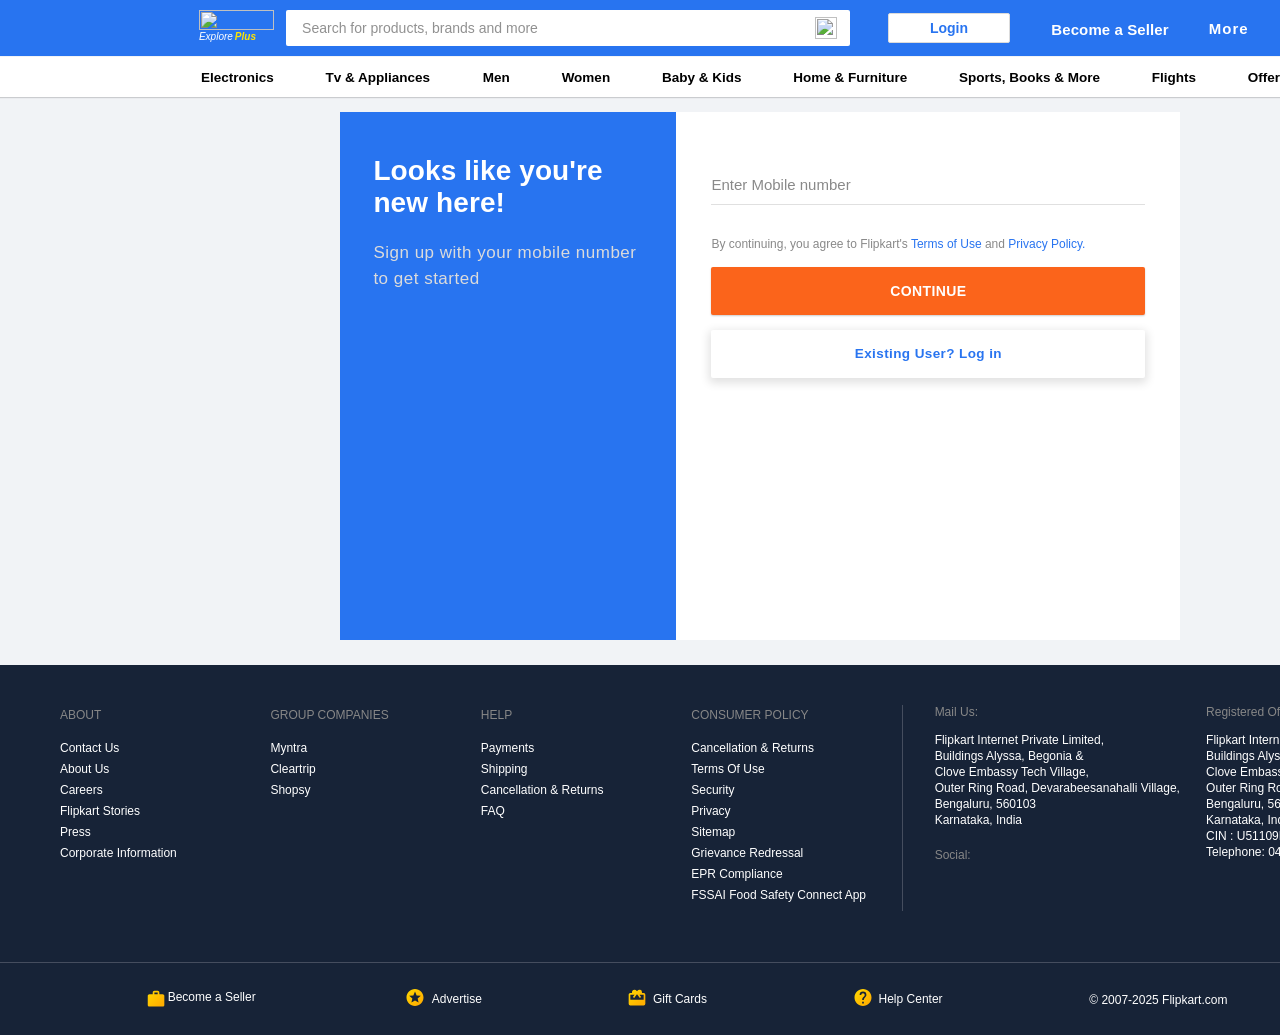
==== signup.html @ e54015f4 "CART COMPLETE" ====
<!DOCTYPE html>
<html lang="en">

<head>
    <meta charset="UTF-8">
    <meta name="viewport" content="width=device-width, initial-scale=1.0">
    <title>Online Shopping, India, Books, Store, Flipkart</title>
    <link rel="shortcut icon" href="assets/images/navbar logos/img 7 favicon.png" type="image/x-icon">
    <link rel="stylesheet" href="assets/css/signup.css">
</head>

<body>
    <header>
        <div class="headerbox1"></div>
        <div class="headerboxes">
            <div class="headerbox2">
                <div class="flipkartlogo">
                    <div class="logoimg"><img src="assets/images/login page/HEADER/img 1 flipkart.png" alt=""></div>
                    <div class="logotxt"><a href="#">Explore<span>Plus</span><img
                                src="assets/images/login page/HEADER/img 2 star.png" width="10px" height="10px"
                                alt=""></a></div>
                </div>
            </div>
            <div class="headerbox3">
                <div class="search">
                    <input type="text" title="Search for products, brands and more" name="" id=""
                        placeholder="Search for products, brands and more">
                </div>
                <div class="searchicon">
                    <button><img src="assets/images/login page/HEADER/img5 search.svg" width="22px" height="22px"
                            alt=""></button>
                </div>
            </div>
            <div class="headerbox4">
                <button class="loginbtn"><a href="login.html">Login</a></button>
            </div>
            <div class="headerbox5"><span>Become a Seller</span></div>
            <div class="headerbox6">
                <div class="morebtn">More</div>
                <div class="moreimg"><img src="assets/images/login page/HEADER/img 4 down arrow.svg" alt=""></div>
            </div>
            <div class="headerbox7">
                <div class="cartimg"><img src="assets/images/login page/HEADER/img 3 cart.svg" alt=""></div>
                <div class="cartbtn">Cart</div>
            </div>
        </div>
        <div class="headerbox1"></div>
    </header>
    <main>
        <section class="section1">
            <span>Electronics <img src="assets/images/navbar logos/arrow-down-sign-to-navigate.png" alt=""></span>
            <span>Tv & Appliances <img src="assets/images/navbar logos/arrow-down-sign-to-navigate.png" alt=""></span>
            <span class="mensection">Men <img src="assets/images/navbar logos/arrow-down-sign-to-navigate.png"
                    alt=""></span>
            <span>Women <img src="assets/images/navbar logos/arrow-down-sign-to-navigate.png" alt=""></span>
            <span>Baby & Kids <img src="assets/images/navbar logos/arrow-down-sign-to-navigate.png" alt=""></span>
            <span>Home & Furniture <img src="assets/images/navbar logos/arrow-down-sign-to-navigate.png" alt=""></span>
            <span>Sports, Books & More <img src="assets/images/navbar logos/arrow-down-sign-to-navigate.png"
                    alt=""></span>
            <span>Flights <img src="assets/images/navbar logos/arrow-down-sign-to-navigate.png" alt=""></span>
            <span>Offer Zone <img src="assets/images/navbar logos/arrow-down-sign-to-navigate.png" alt=""></span>
        </section>
        <section class="section2">
            <div class="section2box1"><span class="txt1">Looks like you're new here!</span><span class="txt2">Sign up
                    with your mobile number to get started</span><img
                    src="assets/images/login page/HEADER/img 6 loginlogo.png" alt="">
            </div>
            <div class="section2box2">
                <form action="">
                    <input type="text" name="" id="" placeholder="Enter Mobile number">
                    <br><br>
                    <div class="formlinks">By continuing, you agree to Flipkart's <a href="">Terms of Use</a> and <a
                            href="">Privacy
                            Policy.</a></div>
                    <button>CONTINUE</button>
                    <button class="newlink"><a href="login.html">Existing User? Log in</a></button>

                </form>
            </div>
        </section>
        <footer>
            <section class="thirdsectionfooter">
                <div class="footerone">
                    <div class="footeronecontent">
                        <div class="foctxt">ABOUT</div>
                        <div class="foctxt1">
                            <ul>
                                <li><a href="#">Contact Us</a></li>
                                <li><a href="#">About Us</a></li>
                                <li><a href="#">Careers</a></li>
                                <li><a href="#">Flipkart Stories</a></li>
                                <li><a href="#">Press</a></li>
                                <li><a href="#">Corporate Information</a></li>
                            </ul>
                        </div>
                    </div>
                    <div class="footeronecontent">
                        <div class="foctxt">GROUP COMPANIES</div>
                        <div class="foctxt1">
                            <ul>
                                <li><a href="#">Myntra</a></li>
                                <li><a href="#">Cleartrip</a></li>
                                <li><a href="#">Shopsy</a></li>
                            </ul>
                        </div>
                    </div>
                    <div class="footeronecontent">
                        <div class="foctxt">HELP</div>
                        <div class="foctxt1">
                            <ul>
                                <li><a href="#">Payments</a></li>
                                <li><a href="#">Shipping</a></li>
                                <li><a href="#">Cancellation & Returns</a></li>
                                <li><a href="#">FAQ</a></li>
                            </ul>
                        </div>
                    </div>
                    <div class="footeronecontent">
                        <div class="foctxt">CONSUMER POLICY</div>
                        <div class="foctxt1">
                            <ul>
                                <li><a href="#">Cancellation & Returns</a></li>
                                <li><a href="#">Terms Of Use</a></li>
                                <li><a href="#">Security</a></li>
                                <li><a href="#">Privacy</a></li>
                                <li><a href="#">Sitemap</a></li>
                                <li><a href="#">Grievance Redressal</a></li>
                                <li><a href="#">EPR Compliance</a></li>
                                <li><a href="#">FSSAI Food Safety Connect App</a></li>
                            </ul>
                        </div>
                    </div>
                    <div class="footertwocontent1">
                        <div class="foctxt">Mail Us:</div>
                        <div class="foctxt1">
                            <ul>
                                <li><a href="#">Flipkart Internet Private Limited,</a></li>
                                <li><a href="#">Buildings Alyssa, Begonia &</a></li>
                                <li><a href="#">Clove Embassy Tech Village,</a></li>
                                <li><a href="#">Outer Ring Road, Devarabeesanahalli Village,</a></li>
                                <li><a href="#">Bengaluru, 560103</a></li>
                                <li><a href="#">Karnataka, India</a></li>
                            </ul>
                        </div>
                        <div class="sociallinks">
                            <div class="sociallinkstxt">Social:</div>
                            <div class="sociallinkslogo">
                                <ul>
                                    <li><a href=""><img src="assets/images/footer images/facebook.svg" alt=""></a></li>
                                    <li><a href=""><img src="assets/images/footer images/twitter.svg" alt=""></a></li>
                                    <li><a href=""><img src="assets/images/footer images/youtube.svg" alt=""></a></li>
                                </ul>
                            </div>
                        </div>
                    </div>
                    <div class="footertwocontent2">
                        <div class="foctxt">Registered Office Address:</div>
                        <div class="foctxt1">
                            <ul>
                                <li><a href="#">Flipkart Internet Private Limited,</a></li>
                                <li><a href="#">Buildings Alyssa, Begonia &</a></li>
                                <li><a href="#">Clove Embassy Tech Village,</a></li>
                                <li><a href="#">Outer Ring Road, Devarabeesanahalli Village,</a></li>
                                <li><a href="#">Bengaluru, 560103</a></li>
                                <li><a href="#">Karnataka, India</a></li>
                                <li><a href="#">CIN : U51109KA2012PTC066107</a></li>
                                <li><a href="#">Telephone: 044-45614700/044-67415800</a></li>
                            </ul>
                        </div>
                    </div>
                </div>
                <div class="footertwo">
                    <div class="footerflex">
                        <div><img src="assets/images/login page/footer/img 1 seller.svg" alt="" width="18px"
                                height="17px"></div>
                        <span>Become a Seller</span>
                    </div>
                    <div class="footerflex2">
                        <div><img src="assets/images/login page/footer/img 2 advertise.svg" alt="" width="18px"
                                height="17px">
                        </div>
                        <span>Advertise
                        </span>
                    </div>
                    <div class="footerflex3">
                        <div><img src="assets/images/login page/footer/img 3 gifts.svg" alt="" width="18px"
                                height="17px">
                        </div>
                        <span>Gift Cards</span>
                    </div>
                    <div class="footerflex4">
                        <div><img src="assets/images/login page/footer/img 4 help.svg" width="18px" height="17px"
                                alt=""></div>
                        <span>Help Center</span>
                    </div>
                    <div class="footerflex1">
                        <span>© 2007-2025 Flipkart.com</span>
                    </div>

                    <div class="footerflex5">
                        <div><img src="assets/images/footer images/atmcards.svg" alt=""></div>
                    </div>
                </div>
            </section>
        </footer>
    </main>
</body>

</html>
---- assets/css/signup.css ----
* {
    margin: 0;
    padding: 0;
    box-sizing: border-box;
    font-family: Inter, -apple-system, Helvetica, Arial, sans-serif;
}

body {
    width: 100%;
    background-color: #f1f3f6;
    font-size: 14px;
    font-weight: 400;
}

html {
    width: 1520.8px;
}

/* body::-webkit-scrollbar {
    display: none;
} */
/* Styling header part */
header {
    width: 100%;
    height: 56px;
    /* border: 1px solid black; */
    background-color: #2874f0;
    position: sticky;
    display: flex;
    justify-content: space-between;
    top: 0px;
    bottom: 56px;
}

/* Divs indside header */

.headerbox1 {
    width: 124px;
    height: 56px;
}

.headerboxes {
    width: 1248px;
    height: 56px;
    /* border: 1px solid black; */
    margin: 0px 12.4px;
    display: flex;
}

.headerbox2 {
    width: 137.56px;
    height: 56px;
    display: flex;
    justify-content: right;
    align-items: center;
}

.flipkartlogo {
    width: 75px;
    height: 56px;
    display: flex;
    flex-direction: column;
    align-items: center;
    margin-top: 19px;
}

.logoimg {
    width: 75px;
    height: 20.11px;
}

.logoimg img {
    width: 100%;
    height: 100%;
}

.logotxt {
    width: 75px;
    height: 15.4px;
    display: flex;
    font-style: italic;
}

.logotxt a {
    text-decoration: none;
    color: white;
    font-size: 10px;
    font-weight: 500;
}

.logotxt a span {

    color: #ffe500;
    font-weight: 600;
    margin-right: 2px;
    margin-left: 2px;
}

.headerbox3 {
    width: 581.64px;
    height: 56px;
    /* border: 1px solid black; */
    display: flex;
    align-items: center;
    justify-content: space-around;
}

.search input {
    width: 521.67px;
    height: 36px;
    padding: 0px 16px;
    border: none;
    margin-left: 12px;
    border-radius: 2px 0px 0px 2px;
    background-color: white;
    outline: none;
    color: #919191;
    font-size: 14px;
    display: flex;
}

.search input::placeholder {
    color: #919191;
    font-size: 14px;


}

.searchicon button {
    width: 42.33px;
    height: 36px;
    background-color: white;
    border: none;
    margin-right: 5px;
    border-radius: 0px 2px 2px 0px;
}

.searchicon button img {
    width: 22px;
    height: 22px;
    margin-top: 2px;
    margin-right: 6px;
}

.headerbox4 {
    width: 122.74px;
    height: 56px;
    display: flex;
    align-items: center;
    justify-content: center;
    margin-left: 32px;

}

.loginbtn {
    width: 122.74px;
    height: 30px;
    color: #2874f0;
    font-size: 14px;
    font-weight: 550;
    border: none;
    background-color: #fff;
    border: 1px solid #dbdbdb;
    border-radius: 2px;
}

.loginbtn a {
    text-decoration: none;
    color: #2874f0;
}

.headerbox5 {
    width: 119.54px;
    height: 56px;
    display: flex;
    justify-content: center;
    align-items: center;
    margin-left: 41px;
    margin-top: 3px;
}

.headerbox5 span {
    width: 119.54px;
    height: 20px;
    color: #fff;
    letter-spacing: .1px;
    font-size: 15px;
    font-weight: 600;
}

.headerbox6 {
    width: 51.08px;
    height: 56px;
    display: flex;
    justify-content: space-between;
    align-items: center;
    margin-left: 37px;
}

.morebtn {
    margin-left: 1px;
    width: 38.38px;
    height: 20px;
    color: #fff;
    font-size: 15px;
    letter-spacing: 1px;
    font-weight: 600;
    margin-top: 4px;
}

.moreimg {
    width: 12px;
    margin-left: 3px;
}


.headerbox7 {
    width: 64.01px;
    height: 56px;

    display: flex;
    justify-content: space-between;
    align-items: center;
    margin-left: 44px;
    margin-top: 1px;
}

.cartimg {
    width: 25px;
    height: 20px;

}

.cartimg img {
    width: 100%;
    height: 100%;
}

.cartbtn {
    margin-top: 1px;
    width: 32.1px;
    height: 20px;
    color: #fff;
    font-size: 15px;
    font-weight: 600;
    margin-top: 3px;
}

.section1 {
    width: 100%;
    height: 40px;
    background-color: #ffffff;
    margin-top: 1px;
    box-shadow: 0 1px 1px 0 rgba(0, 0, 0, .16);
    display: flex;
    align-items: center;
    justify-content: center;
    gap: 48px;
}

.section1 span {
    font-size: 13.5px;
    font-weight: 600;
}

.section1 img {
    width: 8px;
}


.mensection {
    margin-left: 1px;
}


.section2 {
    width: 100%;
    height: 528px;
    background-color: #f1f3f6;
    margin-top: 1px;
    display: flex;
    justify-content: center;
    margin-top: 15px;
    margin-bottom: 25px;

}

.section2box1 {
    width: 336px;
    height: 528px;
    background-color: #2874f0;
    padding: 40px 33px;
    display: flex;
    flex-direction: column;
}

.section2box2 {
    width: 504px;
    height: 528px;
    background-color: #ffffff;
    display: flex;
    flex-direction: column;
    padding: 56px 35px 16px 35px;
}

.section2box1 .txt1 {
    font-size: 28px;
    color: white;
    font-weight: 600;
    margin-top: 3px;
    letter-spacing: 0.1px;
}

.section2box1 .txt2 {
    margin-top: 21px;
    font-size: 17px;
    color: #dbdbdb;
    font-weight: 500;
    letter-spacing: 0.5px;
    line-height: 26px;
}

.section2box1 img {
    width: 233px;
    margin: 159px 0px 0px 24px;
}

.section2box2 form {
    display: flex;
    flex-direction: column;
}

form input {
    padding: 8px 10px 10px 0px;
    width: 434px;
    height: 37.2px;
    border: none;
    border-bottom: 1px solid #e0e0e0;
    outline: none;
    color: #000;
}

form input::placeholder {
    font-size: 15px;
    color: #898989;
}

.formlinks {
    width: 434px;
    height: 16.8px;
    font-size: 12px;
    color: #898989;
}

.formlinks a {
    text-decoration: none;
    color: #2874f0;
}

form button {
    width: 434px;
    height: 48px;
    background-color: #fb641b;
    color: white;
    font-size: 14px;
    font-weight: bold;
    letter-spacing: 0.4px;
    border: none;
    box-shadow: 0 1px 2px 0 rgba(0, 0, 0, .2);
    border-radius: 2px;
    margin-top: 13px;
    padding: 10px 20px;
}

.newlink {
    text-decoration: none;
    background-color: #ffffff;
    color: #2874f0;
    font-size: 13.5px;
    text-align: center;
    margin-top: 15px;
    font-weight: 600;
    box-shadow: 0 3px 10px 2px rgba(0, 0, 0, .12);
}

.newlink a {
    text-decoration: none;
    color: #2874f0;
}

/* footer section */
.thirdsectionfooter {
    width: 100%;
    height: 369.8px;
    background-color: #172337;
}

.footerone {
    width: 100%;
    height: 245.6px;
    padding: 40px 60px 0px 60px;
    display: flex;
    justify-content: space-between;
}

.footeronecontent {
    width: 193.44px;
    height: 205.6px;
    line-height: 20px;
}

.foctxt {
    margin-bottom: 12px;
    color: #878787;
    font-size: 12px;

}

.foctxt1 ul li {
    list-style: none;
}

.foctxt1 ul li a {
    text-decoration: none;
    color: white;
    font-size: 12px;
    font-weight: 500;

}

.footertwocontent1 {
    width: 287.51px;
    padding-left: 32px;
    display: flex;
    flex-direction: column;
    border-left: 1px solid #454d5e;
}

.footertwocontent2 {
    width: 254.71px;
}

.sociallinkstxt {
    margin-bottom: 12px;
    color: #878787;
    font-size: 12px;
    margin-top: 21px;
}

.sociallinkslogo {
    width: 254.71px;
    height: 27.2px;
}

.sociallinkslogo ul {
    display: flex;

}

.sociallinkslogo ul li {
    list-style: none;
    margin-right: 20px;
}

.footertwo {
    width: 100%;
    height: 73px;
    margin-top: 51px;
    padding: 25px 0px;
    border-top: 1px solid #454d5e;
    display: flex;
    justify-content: space-evenly;
    align-items: center;
}

.footerflex {
    width: 112.39px;
    height: 18px;
    display: flex;
    color: white;
    justify-content: space-between;
}

.footerflex span {
    display: flex;
    width: 91.39px;
    height: 15.2px;
    font-size: 12px;
    align-items: center;

}

.footerflex1 span {
    width: 149.99px;
    height: 16px;
    font-size: 12px;
    align-items: center;
    color: white;

}

.footerflex2 {
    display: flex;
    width: 76.18px;
    height: 18px;
    font-size: 12px;
    justify-content: space-between;
    align-items: center;
    color: white;
}

.footerflex3 {
    display: flex;
    width: 78.51px;
    height: 18px;
    font-size: 12px;
    justify-content: space-between;
    align-items: center;
    color: white;
}

.footerflex4 {
    display: flex;
    width: 88.96px;
    height: 18px;
    font-size: 12px;
    justify-content: space-between;
    align-items: center;
    color: white;
}
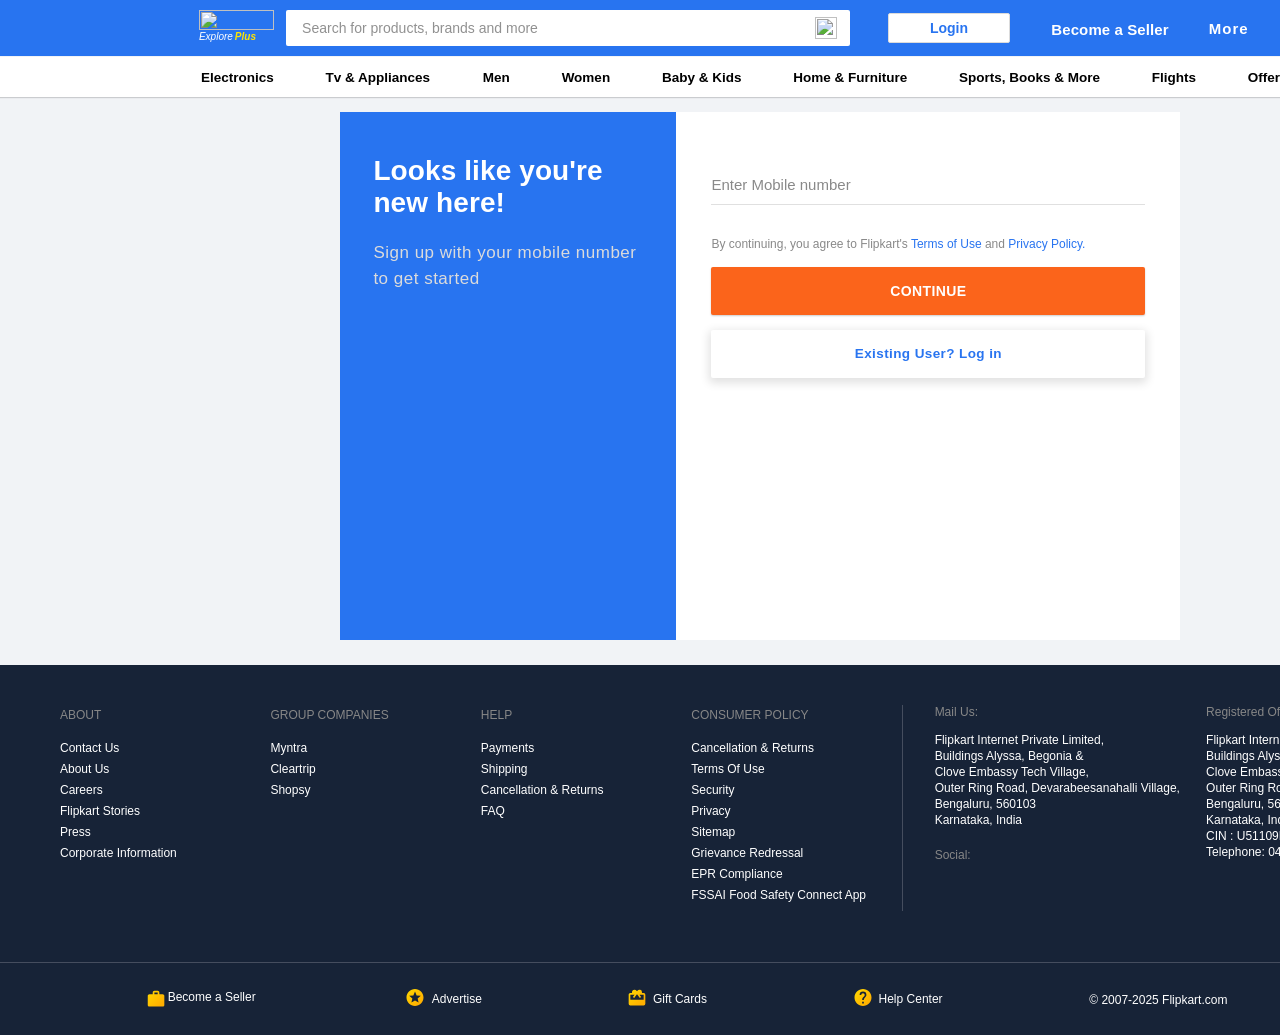
==== commit 0672c4ef: "Fix formatting issues in signup.html" ====
--- a/signup.html
+++ b/signup.html
@@ -8,7 +8,6 @@
     <link rel="shortcut icon" href="assets/images/navbar logos/img 7 favicon.png" type="image/x-icon">
     <link rel="stylesheet" href="assets/css/signup.css">
 </head>
-
 <body>
     <header>
         <div class="headerbox1"></div>
@@ -206,4 +205,4 @@
     </main>
 </body>
 
-</html>+</html>
